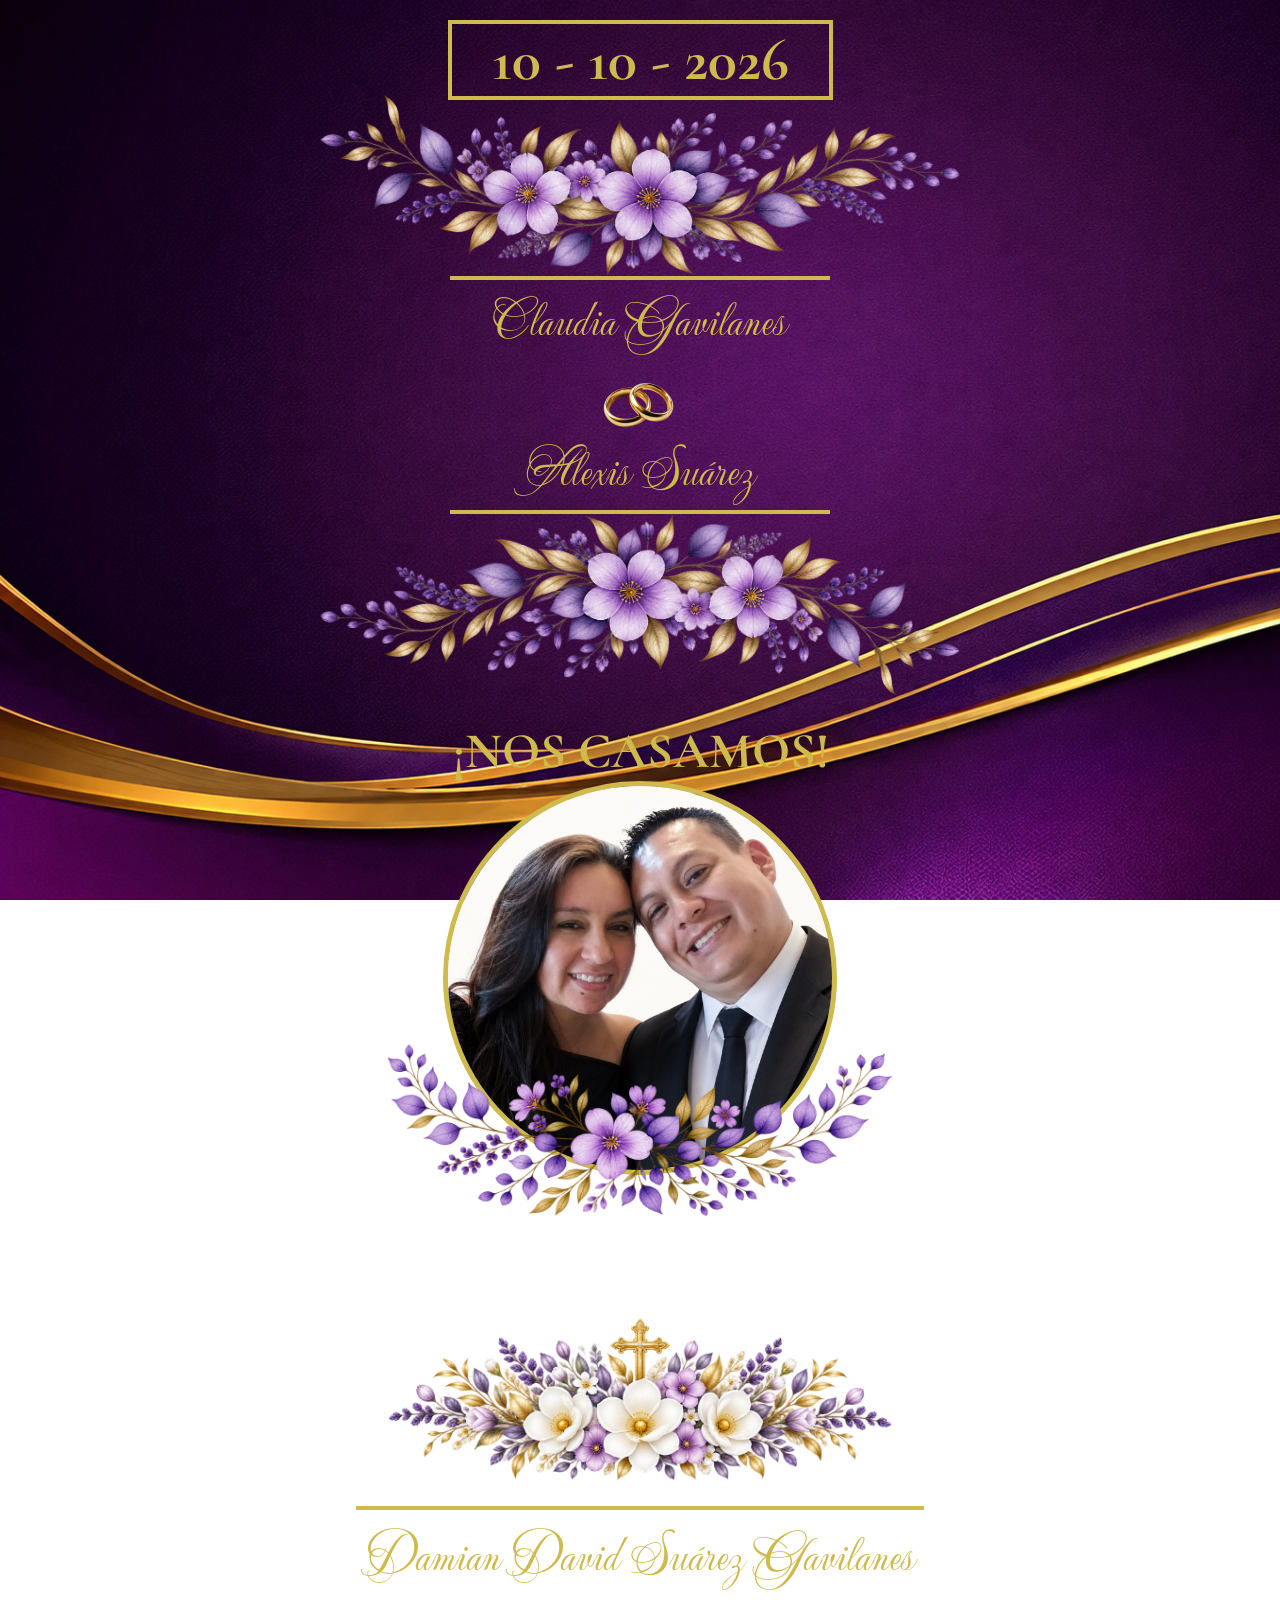
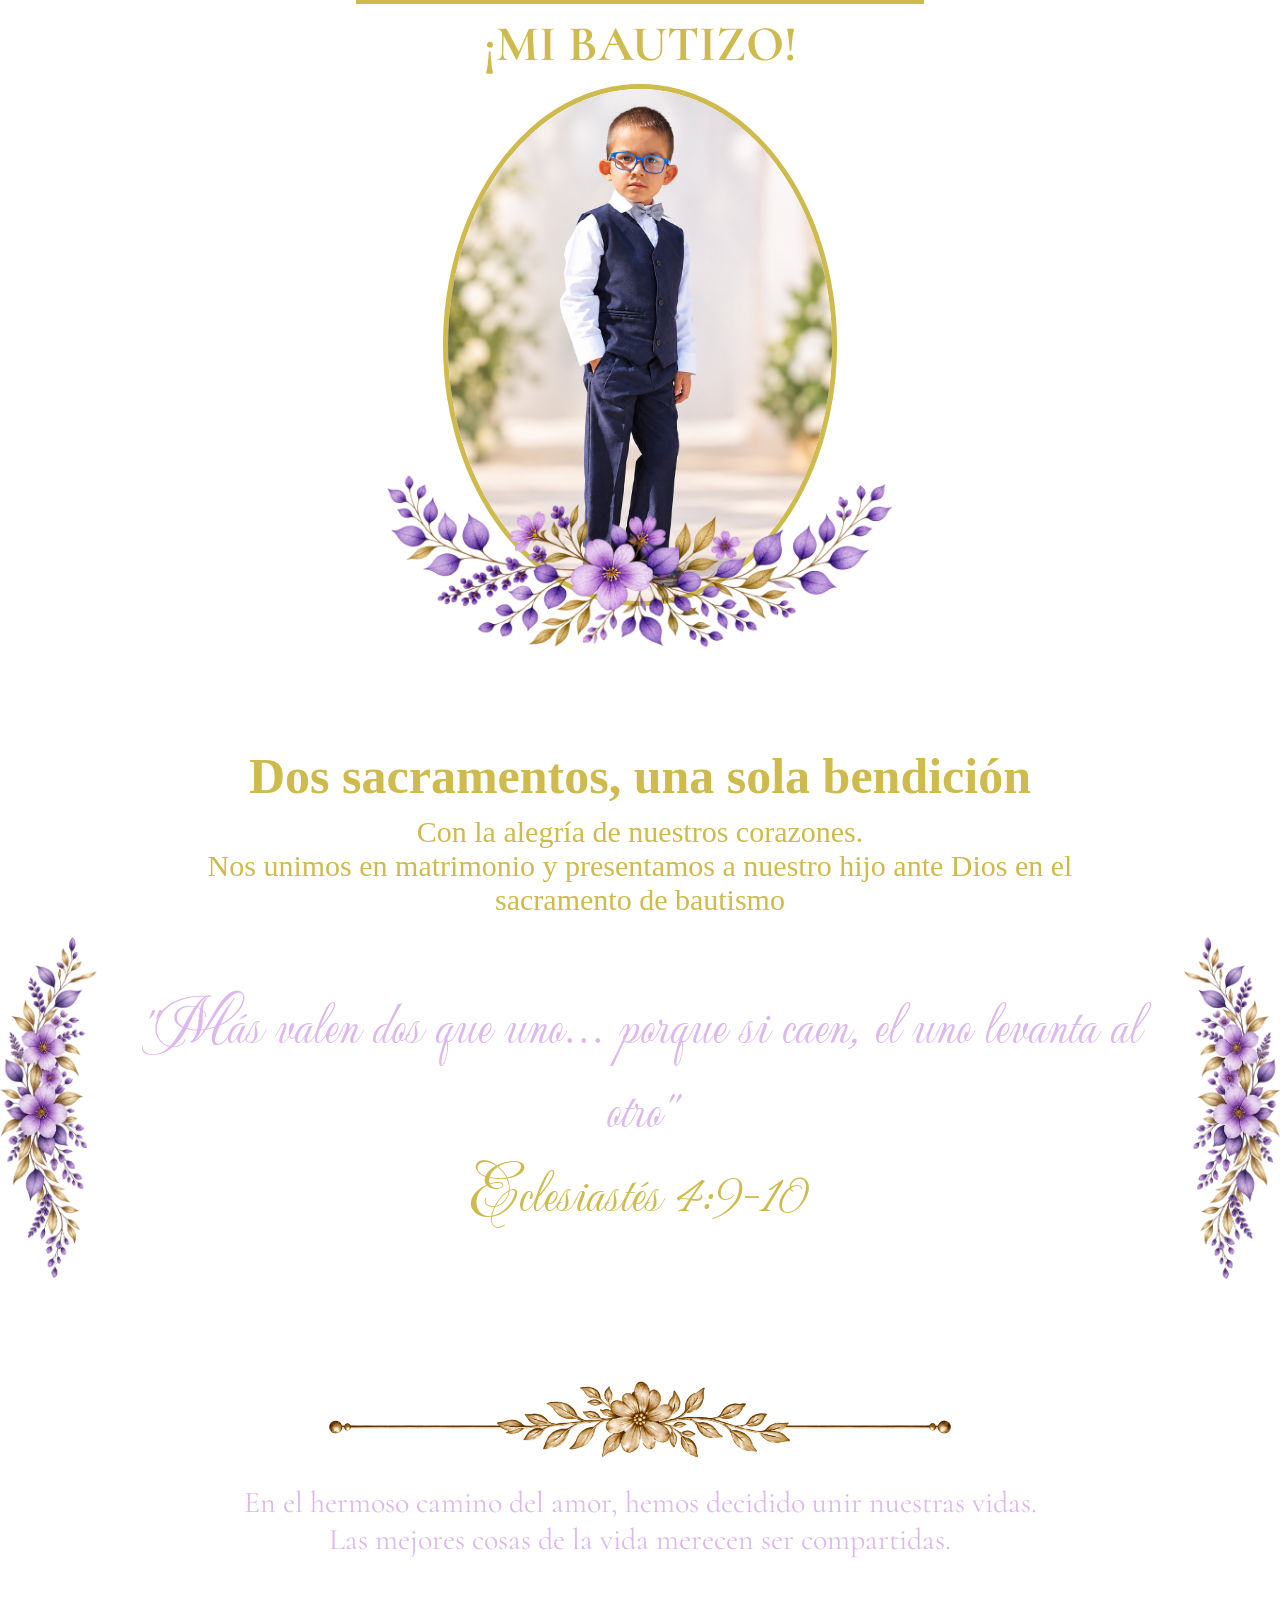
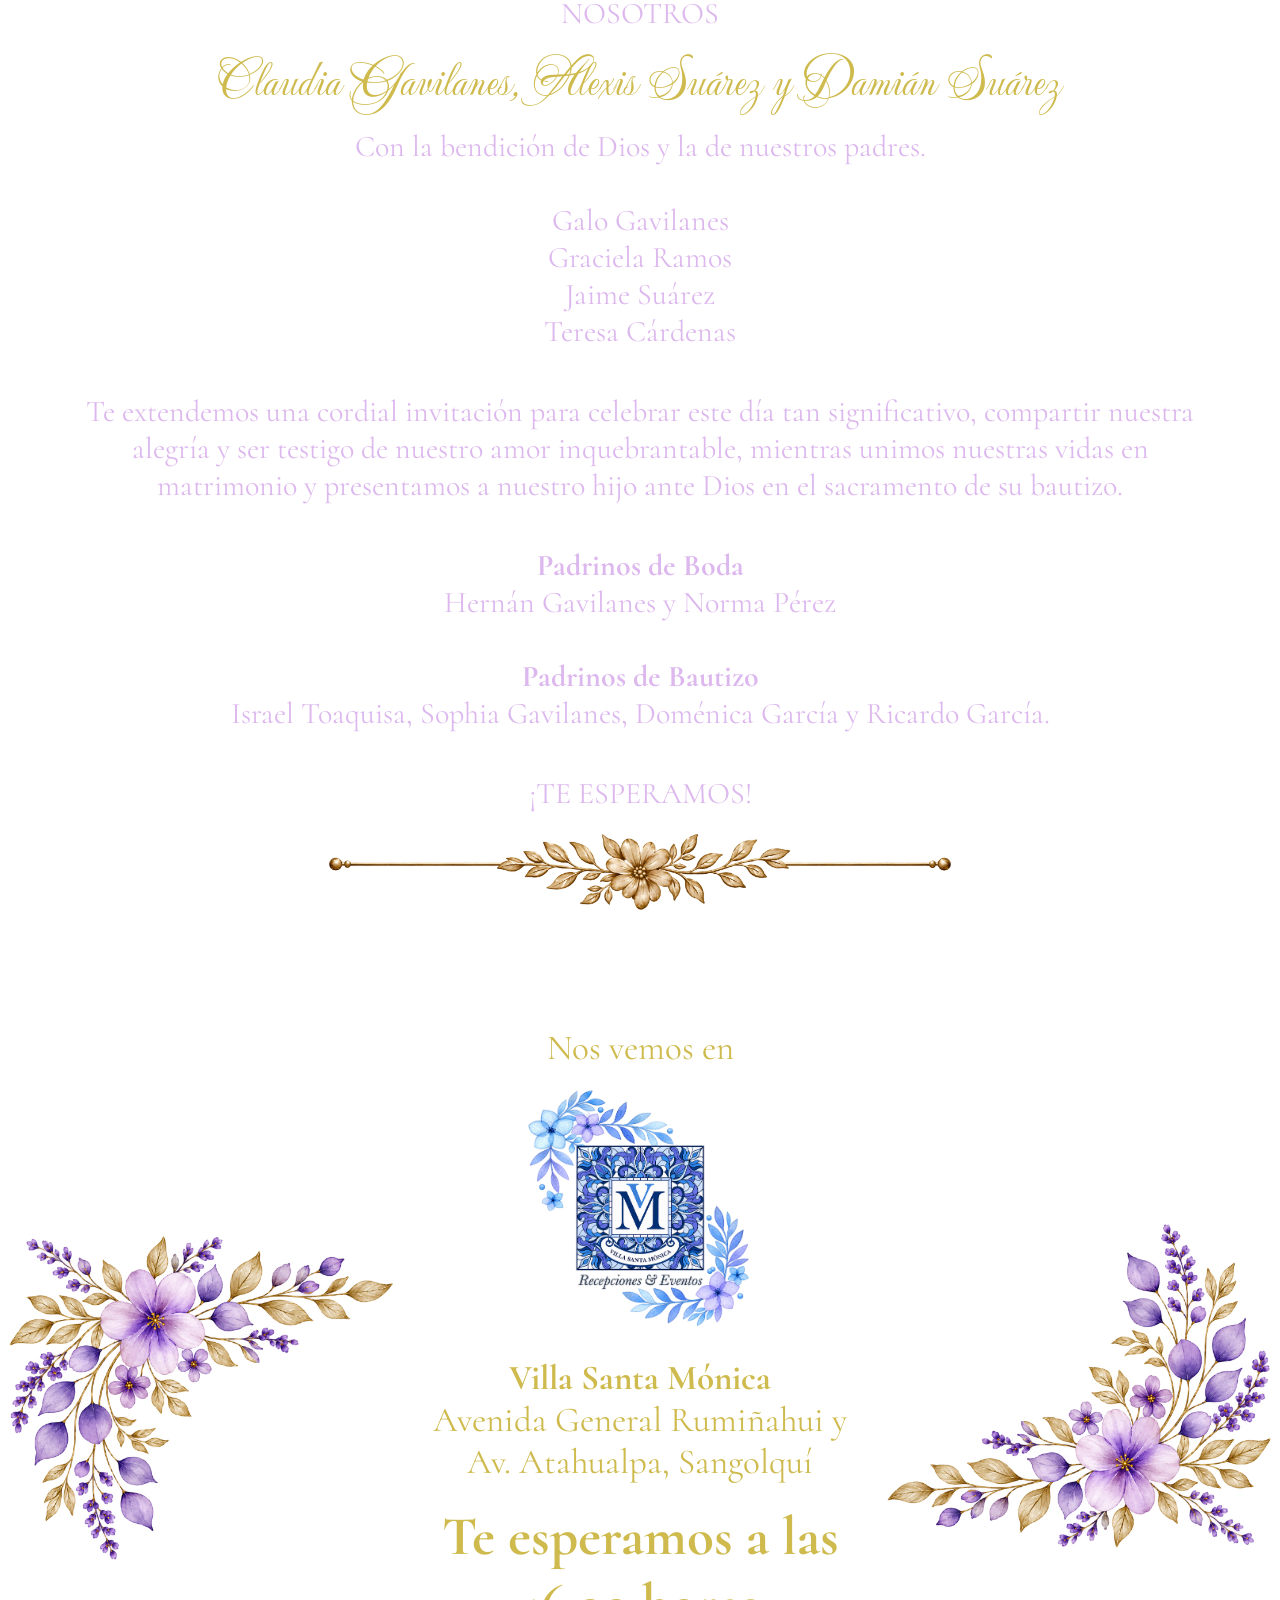
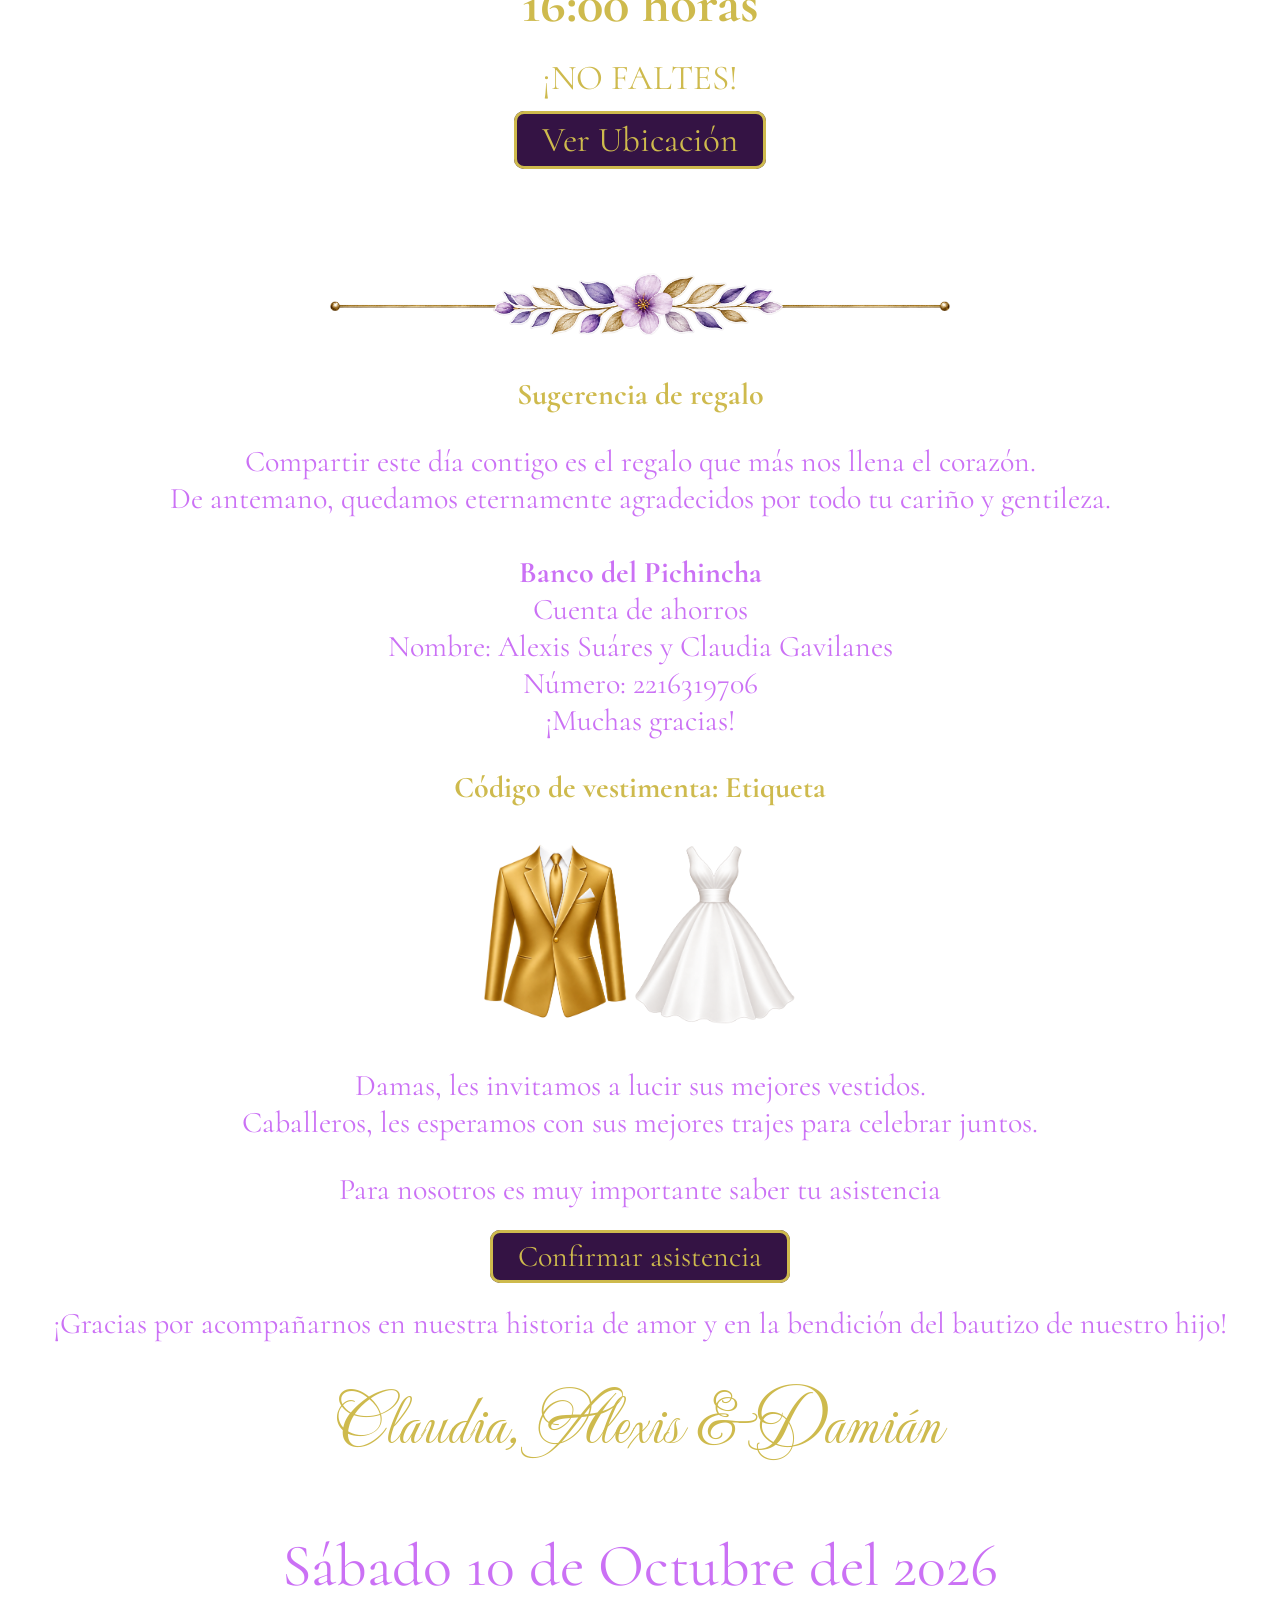
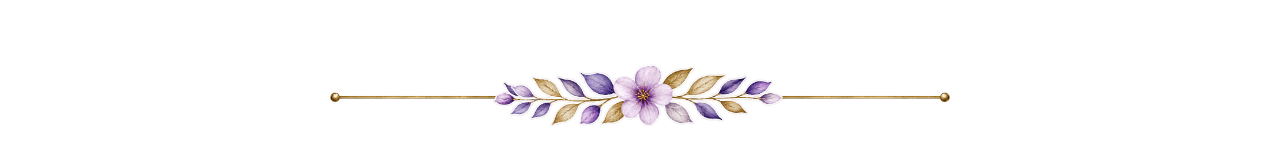
==== invitacion.html @ 09f64ba8 "Add files via upload" ====
<!DOCTYPE html>
<html lang="es">
<head>
    <meta charset="UTF-8">
    <meta name="viewport" content="width=device-width, initial-scale=1.0">
    <link rel="stylesheet" href="estilos/style.css">
    <link rel="icon" type="image/png" href="imagenes/logo.png">
    <link rel="preconnect" href="https://fonts.googleapis.com">
    <link rel="preconnect" href="https://fonts.gstatic.com" crossorigin>
    <link href="https://fonts.googleapis.com/css2?family=Marcellus&display=swap" rel="stylesheet">
    <title>Claudia and Alexis</title>
    <link rel="preconnect" href="https://fonts.googleapis.com">
    <link rel="preconnect" href="https://fonts.gstatic.com" crossorigin>
    <link href="https://fonts.googleapis.com/css2?family=Baskervville:ital@0;1&family=Cormorant:ital,wght@0,300..700;1,300..700&family=Great+Vibes&family=Lora:ital,wght@0,400..700;1,400..700&family=Namdhinggo:wght@400;500;600;700;800&family=PT+Serif:ital,wght@0,400;0,700;1,400;1,700&family=Pacifico&family=Playfair+Display:ital,wght@0,400..900;1,400..900&family=Quicksand:wght@300..700&display=swap" rel="stylesheet">
    <link rel="preconnect" href="https://fonts.googleapis.com">
    <link rel="preconnect" href="https://fonts.gstatic.com" crossorigin>
    <link href="https://fonts.googleapis.com/css2?family=Cormorant:ital,wght@0,300..700;1,300..700&family=Lora:ital,wght@0,400..700;1,400..700&family=Namdhinggo:wght@400;500;600;700;800&family=PT+Serif:ital,wght@0,400;0,700;1,400;1,700&family=Pacifico&family=Playfair+Display:ital,wght@0,400..900;1,400..900&family=Quicksand:wght@300..700&display=swap" rel="stylesheet">
    <link rel="preconnect" href="https://fonts.googleapis.com">
    <link rel="preconnect" href="https://fonts.gstatic.com" crossorigin>
    <link href="https://fonts.googleapis.com/css2?family=Cormorant:ital,wght@0,300..700;1,300..700&family=Great+Vibes&family=Lora:ital,wght@0,400..700;1,400..700&family=Namdhinggo:wght@400;500;600;700;800&family=PT+Serif:ital,wght@0,400;0,700;1,400;1,700&family=Pacifico&family=Playfair+Display:ital,wght@0,400..900;1,400..900&family=Quicksand:wght@300..700&display=swap" rel="stylesheet">

    <link rel="preconnect" href="https://fonts.googleapis.com">
<link rel="preconnect" href="https://fonts.gstatic.com" crossorigin>
<link href="https://fonts.googleapis.com/css2?family=IM+Fell+Double+Pica:ital@0;1&family=Imperial+Script&family=Italianno&family=Mea+Culpa&family=Pinyon+Script&family=The+Nautigal:wght@400;700&family=Ultra&display=swap" rel="stylesheet">
</head>
<body>
<!------------------------------------------------------------------------ -->

<!-- Elemento de audio invisible -->




    <main>
        <div class="portadanovios">
            <h2>10 - 10 - 2026</h2>
            <img src="imagenes/flor51.png" class="flor51"> 
            <h1 class="nombres1">Claudia Gavilanes<br><img src="imagenes/anillos.png" class="fotoanillos"><br>Alexis Suárez</h1>
            <img src="imagenes/flor51.png" class="flor512">
            <h3>¡NOS CASAMOS!</h3>
            <img src="imagenes/fotonovios.png" class="fotonovios">
            <img src="imagenes/flor4.png" class="fotoflor4">
        </div>
        <div class="portadadami">
            <img src="imagenes/florbuatizo.png" class="florbautizo">
            <h1 class="nombredami">Damian David Suárez Gavilanes</h1>
            <h3>¡MI BAUTIZO!</h3>
            <img src="imagenes/fotodami.png" class="fotodami">
            <img src="imagenes/flor4.png" class="fotoflor4">
        </div>  
        <div class="versiculos">
            <h3>Dos sacramentos, una sola bendición</h3>
            <p class="texto1">Con la alegría de nuestros corazones.<br>Nos unimos en matrimonio y presentamos a nuestro hijo ante Dios en el sacramento de bautismo</p>
            <article class="aVersiculos">
                <img src="imagenes/flor5.png" class="imagenversiculos">
                <p class="pVersiculos">
                    "Más valen dos que uno... porque si caen, el uno levanta al otro"
                    <br><a class="cita">Eclesiastés 4:9-10</a>
                </p>
                <img src="imagenes/flor5.png" class="imagenversiculos2">
            </article>
        </div>

        <div class="invitacion">
            <p class="i1">
                <img src="imagenes/flor9.png" class="flor9 iflor9">
            </p>
            <div class="DivInvitacion">
                <p class="di1">
                    En el hermoso camino del amor, hemos decidido unir nuestras vidas.  
                    <br>Las mejores cosas de la vida merecen ser compartidas.
                    <br><br>NOSOTROS
                </p>
                <h1 class="nombres2">Claudia Gavilanes, Alexis Suárez y Damián Suárez</h1>
                <p class="di4">
                    Con la bendición de Dios y la de nuestros padres.
                    <br><br>Galo Gavilanes
                    <br>Graciela Ramos
                    <br>Jaime Suárez
                    <br>Teresa Cárdenas
                </p>
                <p class="di7">
                    <br>Te extendemos una cordial invitación para celebrar este día tan significativo, compartir nuestra 
                    alegría y ser testigo de nuestro amor inquebrantable, mientras unimos nuestras vidas en 
                    matrimonio y presentamos a nuestro hijo ante Dios en el sacramento de su bautizo.
                </p>
                <p class="di5">
                    <br><b>Padrinos de Boda</b>
                    <br>Hernán Gavilanes y Norma Pérez
                    <br><br><b>Padrinos de Bautizo</b>
                    <br>Israel Toaquisa, Sophia Gavilanes, Doménica García y Ricardo García.
                </p>
                <p class="di8">
                    <br>¡TE ESPERAMOS!
                </p>
            </div>
            <p class="i2">
                <img src="imagenes/flor9.png" class="flor9 flor92">
            </p>
        </div>
        <div class="ubicacion">
            <p class="u1">
                <img src="imagenes/flor8.png" class="ubicacionflor8">
            </p>
            <article class="aUbicacion">
                <p class="u2">
                    Nos vemos en
                </p>
                <p class="u3">
                    <img src="imagenes/Logo-web.png" class="logoevento">
                </p>
                <p class="u4">
                    <b>Villa Santa Mónica</b><br>Avenida General Rumiñahui y Av. Atahualpa, Sangolquí
                </p>
                <p class="u6">
                    <b>Te esperamos a las 16:00 horas</b>
                </p>
                <p class="u7">
                    ¡NO FALTES!
                </p>
                <p class="u5">
                    <a href="https://maps.app.goo.gl/88DTqBgowLSsZiwD9" target="_blank" class="link-ubi">Ver Ubicación</a>
                </p>
            </article>
            <p class="u1">
                <img src="imagenes/flor8.png" class="iubicacionflor8">
            </p>
        </div>
        <div class="regalo">
            <p class="r1">
                <img src="imagenes/flor6.png" class="flor6">
            </p>
            <p class="r2">
                <b>Sugerencia de regalo</b>
            </p>
            <p class="r3">
                Compartir este día contigo es el regalo que más nos llena el corazón.<br>
                De antemano, quedamos eternamente agradecidos por todo tu cariño y gentileza.
        
                <br><br><b>Banco del Pichincha</b>
                <br>Cuenta de ahorros
                <br>Nombre: Alexis Suáres y Claudia Gavilanes
                <br>Número: 2216319706
                <br>¡Muchas gracias!
            </p>
            <p class="r5">
                <b>Código de vestimenta: Etiqueta</b>
            </p>
            <p class="r6">
                <img src="imagenes/vestimenta2.png" class="vestimenta">
            </p>
            <p class="r7">
                Damas, les invitamos a lucir sus mejores vestidos.
                <br>    
                Caballeros, les esperamos con sus mejores trajes para celebrar juntos.
            </p>
            <p class="r9">
                Para nosotros es muy importante saber tu asistencia
            </p>
            <p class="r10">
                <a href="https://api.whatsapp.com/send?phone=+593987733434&text=%F0%9F%91%8B%20Hola,%20soy%20*NOMBRE%20Y%20APELLIDOS*%20%20%F0%9F%98%83%20Quiero%20confirmar%20mi%20asistencia%20al%20enlace%20matrimonial%20de%20Claudia%20y%20Alexis%20del%20d%C3%ADa%2010%20de%20Octubre.%C2%A0%C2%A0%F0%9F%91%B0%E2%80%8D%E2%99%80%F0%9F%A4%B5%F0%9F%92%8D" target="_blank" class="link-ubi">Confirmar asistencia</a>
            </p>
            <p class="r11">
                ¡Gracias por acompañarnos en nuestra historia de amor y en la bendición del bautizo de nuestro hijo!
            </p>
            <h1 class="nombres3">Claudia, Alexis & Damián</h1>
            <p class="r12">
                Sábado 10 de Octubre del 2026
            </p>
            <p class="r13">
                <img src="imagenes/flor6.png" class="flor6">
            </p>
        </div>
    </main> 
</body>
</html>
---- estilos/style.css ----
html::-webkit-scrollbar
{
    width: 10px;
    background-color: rgb(0, 0, 0);    
}
html::-webkit-scrollbar-thumb
{
    background-color:  rgb(206, 186, 77)
}
body
{
    margin: 0px;
    width: 100%;
    color: rgb(206, 186, 77);
    background-image: url("../imagenes/fondo.png");
    background-repeat: no-repeat;
    background-attachment: fixed;
    background-size: cover;
    
}

/******************************************************************/
main
{
     
}
/*************************************************************PORTADA NOVIOS*/
.portadanovios
{
    display: flex;
    flex-direction: column;
    justify-content: center;
    align-items: center;
    font-family: "Cormorant", serif;
    text-align: center;
    
}
.portadanovios h2
{
    font-size: 60px;
    border: solid 4px rgb(206, 186, 77);
    padding: 0px 40px;
    margin: 20px 0px 0px 0px;
   
}
.flor51
{
    width: 50%;
    margin: -30px 0px 0px 0px;
}
.nombres1
{
    font-family: "Mea Culpa", cursive;
    font-weight: 400;
    font-style: normal;
    color: rgb(206, 186, 77);
    text-align: center;
    margin: 0px;
    font-size: 50px !important;
    border-top: solid 4px rgb(206, 186, 77);
    border-bottom: solid 4px rgb(206, 186, 77);
    padding: 5px 10px;
}
.fotoanillos
{
    width: 25%;
    margin: 0px 0px -30px 0px;
}
.flor512
{
    width: 50%;
    transform: rotate(180deg);
}
.portadanovios h3
{
  font-size: 50px !important;
  margin: 0px 0px 0px 0px !important;
}
.fotonovios
{
    width: 30%;
    border-radius: 50%;
    object-fit: cover;
    border: solid 5px rgb(206, 186, 77);
}
.fotoflor4
{
    width: 40%;
    transform: rotate(180deg);
    margin-top: -130px;
}
/*************************************************************PORTADA DAMI*/
.portadadami
{
    display: flex;
    flex-direction: column;
    justify-content: center;
    align-items: center;
    font-family: "Cormorant", serif;
    text-align: center;
}
.florbautizo
{
    width: 40%;
    margin: 100px 0px 20px 0px;
}
.nombredami
{
    font-family: "Mea Culpa", cursive;
    font-weight: 400;
    font-style: normal;
    color: rgb(206, 186, 77);
    text-align: center;
    margin: 0px;
    font-size: 50px !important;
    border-top: solid 4px rgb(206, 186, 77);
    border-bottom: solid 4px rgb(206, 186, 77);
    padding: 10px 10px;
}
.fotocruz
{
    width: 10%;
    margin: -230px 0px 0px 0px;
}
.portadadami h3
{
    font-size: 50px;
    margin: 10px 0px 0px 0px;
}
.fotodami
{
    width: 30%;
    border-radius: 50%;
    object-fit: cover;
    border: solid 5px rgb(206, 186, 77);
    margin: 10px 0px 0px 0px;
}
/**********************************************************/
.versiculos
{
    display: flex;
    flex-direction: column;
    justify-content: center;
    align-items: center;
    margin: 100px 0px 0px 0px;
}
.versiculos h3
{
    text-align: center;
    font-size: 50px;
    margin: 0px;
}
.texto1
{
    text-align: center;
    font-size: 30px;
    width: 70%;
    margin: 10px 0px 0px 0px;
    
}
.aVersiculos
{
    display: flex;
    justify-content: space-evenly;
    align-items: center;
    margin: 20px 0px 0px 0px;
}
.aVersiculos p
{
    color: #ddb8ee;
    font-size: 60px;
    text-align: center;
    font-family: "Mea Culpa", cursive;
    font-weight: 400;
    font-style: normal;
    margin: 0;
}
.cita
{
    color: rgb(206, 186, 77);
}
.imagenversiculos
{
    width: 8%;
}
.imagenversiculos2
{
    width: 8%;
    transform: scaleX(-1);
}
/****************************************************************/
.invitacion
{
    margin: 100px 0px 0px 0px;
}
.nombres2
{
    font-family: "Mea Culpa", cursive;
    font-weight: 400;
    font-style: normal;
    color: rgb(206, 186, 77);
    text-align: center;
    margin: 10px auto;
    width: 100%;
    font-size: 50px;
}
.i1, .i2
{
    text-align: center;
}
.flor9
{
    width: 50%;
}
.DivInvitacion
{
    display: flex;
    flex-direction: column;
    align-items: center;   
}
.DivInvitacion p
{
    color: #ddb8ee;
    font-size: 30px;
    text-align: center;
    width: 90%;
    font-family: "Cormorant", serif;
    margin: 3px 0px;
}


/**************************************************************/

.u1
{
    width: 100%;
}
.ubicacionflor8
{
    width: 100%;
    transform: rotate(180deg);
}
.iubicacionflor8
{
    transform: rotate(0deg) !important;
    width: 100%;
}
.ubicacion
{
    display: flex;
    justify-content: space-evenly;
    align-items: center;
    margin: 100px 0px 0px 0px;
}
.aUbicacion
{
    display: flex;
    flex-direction: column;
    justify-content: center;
    align-items: center;
}
.aUbicacion p
{
    color: rgb(206, 186, 77);
    font-size: 30px;
    text-align: center;
    font-family: "Cormorant", serif;
    margin: 10px 0px;
    width: 100%;
    font-size: 35px;
}
.u5 a
{
    border-radius: 10px;
    color: rgb(206, 186, 77);
    background-color: #341344;
    margin: 10px;
    padding: 5px 25px;
    border: solid 3px rgb(206, 186, 77);
}
.u6
{
    font-size: 55px !important;
}
.logoevento
{
    width: 60%;
}
.link-ubi
{
    font-family: "Cormorant", serif;
}
.u5 a:hover
{
    background-color: rgb(122, 107, 19);
}
/***********************************************************/

.regalo
{
    margin: 100px 0px 0px 0px;
    text-align: center;
}
.flor6
{
    width: 50%;
}
.r2, .r5
{
    color: rgb(206, 186, 77) !important;
}
.r10 a
{
    border-radius: 10px;
    color: rgb(206, 186, 77);
    background-color: #341344;
    margin: 10px;
    padding: 5px 25px;
    border: solid 3px rgb(206, 186, 77);
}
.u5 a, .r10 a:link
{ 
    text-decoration: none;
}
.r10 a:hover
{
    background-color: rgb(122, 107, 19);
}
.r12
{
    font-size: 60px !important;
}
.sobre
{
    width: 5%;
}
.vestimenta
{
    width:25%;
}
.regalo p
{
    color: #cb71f5;
    font-family: "Cormorant", serif;
    font-size: 30px;
    text-align: center;
}
.colores
{
    display: flex;
    flex-direction: row;
    justify-content: space-around;
    border-radius: 10px;
    padding: 12px 10px;
    width: 50%;
    margin: auto;
    background-color: #80dbff;
}
.blanco
{
    background-color: white;
    border-radius: 60px;
    width: 80px;
    height: 80px;
    margin: 0;
}
.azul
{
    background-color: #0e46d4;
    border-radius: 60px;
    width: 80px;
    height: 80px;
    margin: 0;
}
.celeste
{
    background-color: #4d82bc;
    border-radius: 60px;
    width: 80px;
    height: 80px;
    margin: 0;
}
.marino
{
    background-color: #071C85;
    border-radius: 60px;
    width: 80px;
    height: 80px;
    margin: 0;
}
.rojo
{
    background-color: red;
    border-radius: 60px;
    width: 80px;
    height: 80px;
    margin: 0;
}
.granate
{
    background-color: #BF0404;
    border-radius: 60px;
    width: 80px;
    height: 80px;
    margin: 0;
}
.r2, .r5, .r7, .r9
{
    font-size: 30px !important;
}
.nombres3
{
    font-family: "Mea Culpa", cursive;
    font-weight: 400;
    font-style: normal;
    color: rgb(206, 186, 77);
    text-align: center;
    margin: 10px auto;
    width: 60%;
    font-size: 70px;
}
.iubicacionflor8
{
    transform: scaleX(-1);
}
.iflor9, .iflor6
{
    transform: scaleY(-1);
}
@media screen and (min-width: 0px) and (max-width: 500px)
{

    /************************************************/
    .portadanovios
    {
        display: flex;
        flex-direction: column;
        justify-content: flex-start;
        align-items: center; 
        
    }
    .portadanovios h2
    {
        margin: 10px 0px 0px 0px;
        font-size: 40px;
    }
    .flor51, .flor512
    {
        width: 60%;
    }
    .flor51
    {
        margin: 0px 0px 0px 0px;
    }
    .flor512
    {
        margin: 0px 0px 0px 0px;
    }
    .nombres1
    {
        font-size: 50px !important;
        width: 80%;
    }
    .portadanovios h3 
    {
        margin: -20px 0px 0px 0px !important;
        font-size: 30px !important;
    }
    .fotonovios
    {
        width: 60%;
        margin: 0px 0px 0px 0px;
    }
    .fotoflor4
    {
        width: 70%;
        margin: -80px 0px 0px 0px;
    }

    /************************************************/
    
    .portadadami
    {   display: flex;
        flex-direction: column;
        justify-content: flex-start;
        align-items: center;
        margin: 100px 0px 0px 0px;
        scroll-snap-align: start;
        scroll-snap-stop: always;
        box-sizing: border-box;
    }
    .florbautizo
    {
        width: 90%;
        margin: 20px 0px 0px 0px;
    }
    .nombredami
    {
        font-size: 50px !important;
        width: 90%;
    }
    .fotodami
    {
        width: 70%;
        margin: -50px 0px 0px 0px;
    }
    .portadadami h3
    {
        margin: 0px 0px 50px 0px;
    }
    /************************************************/
    .versiculos h3
    {
        font-size: 45px;
    }
    .versiculos .texto1
    {
        width: 100%;
        font-size: 25px;
        margin: 40px 0px 0px 0px;
    }
    .imagenversiculos
    {
        transform: rotate(90deg);
         margin: -80px 0px 0px 0px;
         width: 25%;
    }
    .imagenversiculos2
    {
        transform: rotate(-90deg);
        margin: 0px 0px -120px 0px;
        width: 25%;
    }
    .aVersiculos
    {
        display: flex;
        flex-direction: column;    
        margin: 0px 0px 0px 0px;
    }
    .aVersiculos p
    {
        margin: -120px 0px;
        font-size: 50px;
        
    }
    .cita
    {
        font-size: 30px;
    }
    .pVersiculos
    {
        width: 100%;
        
    }
    /*********************************************/
    .nombres2
    {
        margin: 15px 0px;
        font-size: 50px;
        width: 90%;
    }
    .di8
    {
        margin-top: 20px !important; 
    }
    .flor9
    {
        width: 60%;
    }
    .DivInvitacion p
    {
        width: 100%;
        font-size: 30px;
    }
    .di5
    {
        width: 65% !important;
        
    }

/*******************************************/
    .u1
    {
        width: 40%;
    }
    .ubicacion
    {
        display: flex;
        flex-direction: column;
        justify-content: center;
        align-items: center;
        margin: 0px;
    }
    .aUbicacion
    {
        padding: 0px;
    }
    .aUbicacion p
    {
        font-size: 35px !important;
    }
    .u4
    {
       width: 100%; 
    }
    .ubicacionflor8, .iubicacionflor8
    {
        display: none;
    }
    .aUbicacion .u6
    {
        font-size: 55px !important;
    }

/***************************************/

    .flor6
    {
        width: 50%;
    }
    .vestimenta
    {
        width:80%;
    }
    .regalo p
    {
        font-size: 35px !important;
        width: 100%;
        text-align: center;
        margin: auto;
    }
    .regalo .r5
    {
        margin: 30px 0px 5px 0px;
    }
    .regalo .r10
    {
        margin: 40px 0px 40px 0px;
    }
    .nombres3
    {
        font-size: 40px;
        padding: 0px;
        width: 100%;
        margin: 20px 0px;
    }
    .regalo .r12
    {
        font-size: 30px !important;
    }
    .regalo
    {
        margin: 0px;
    }

}
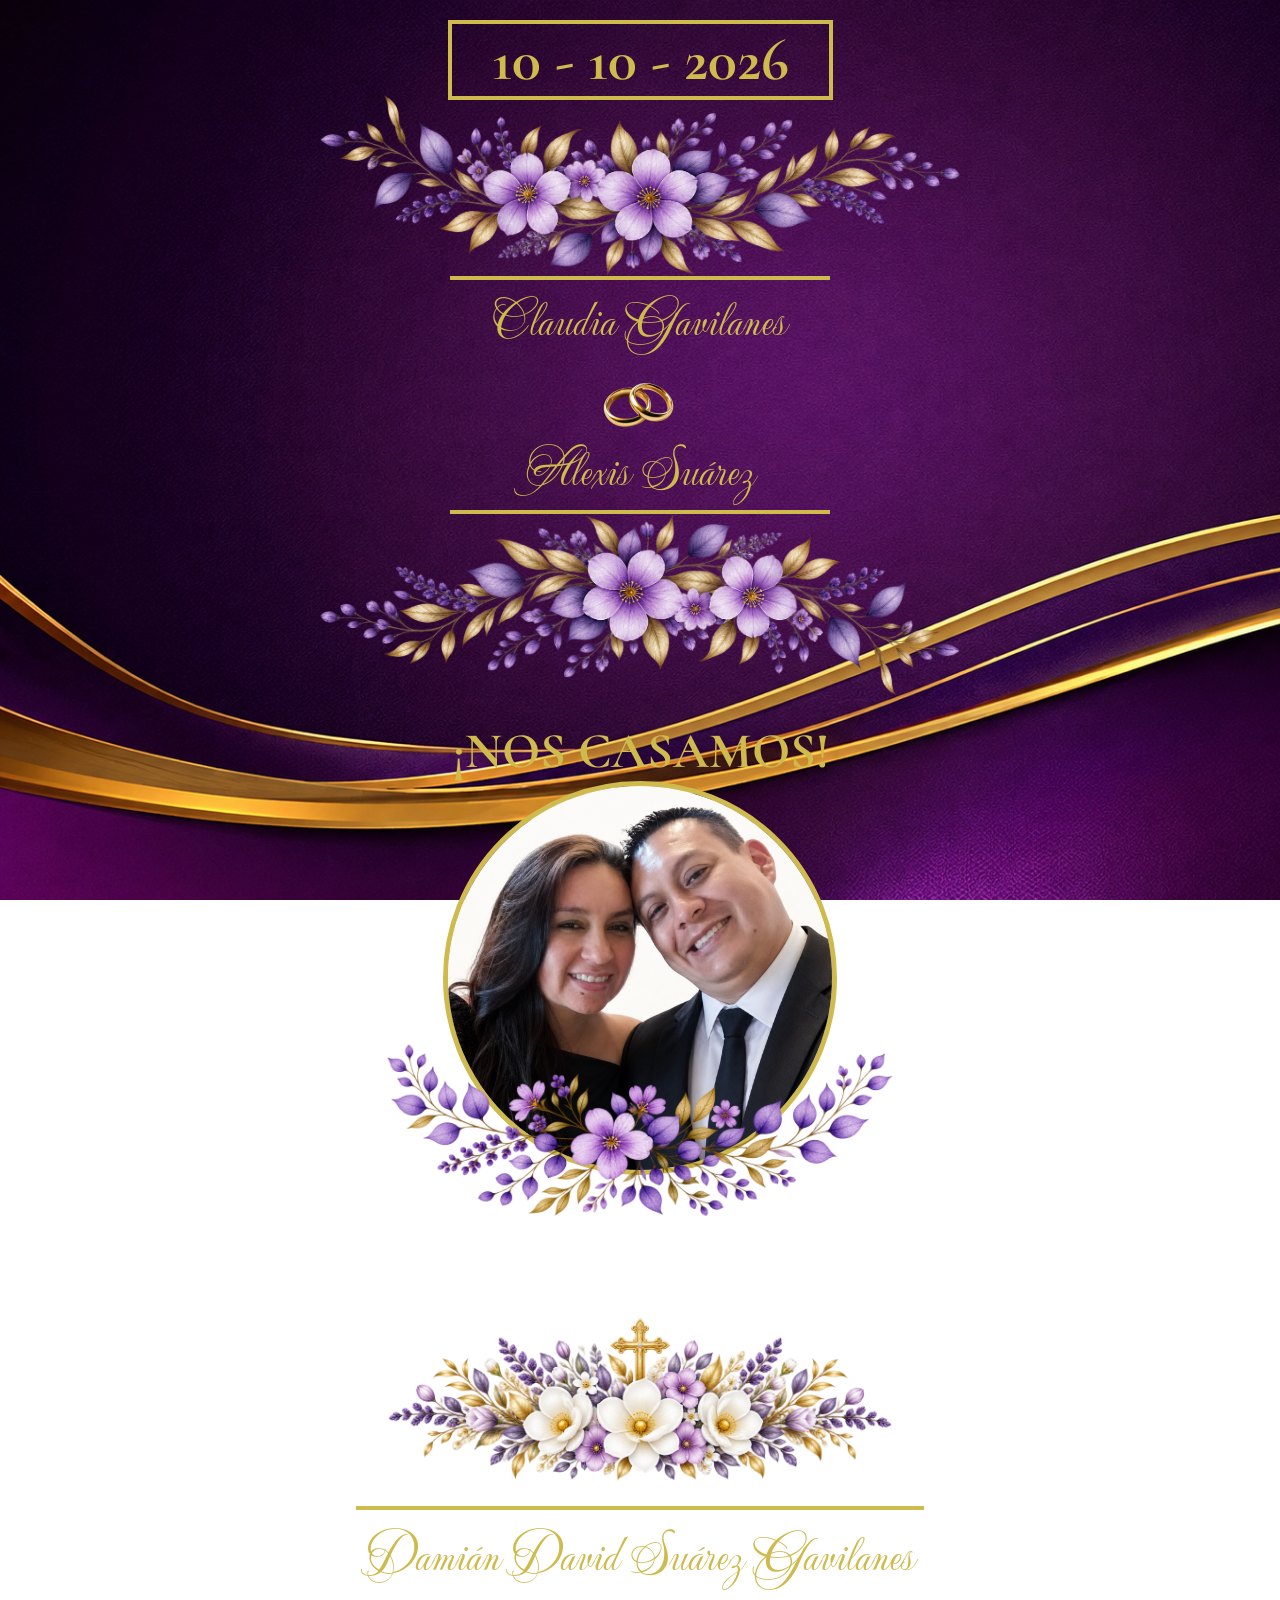
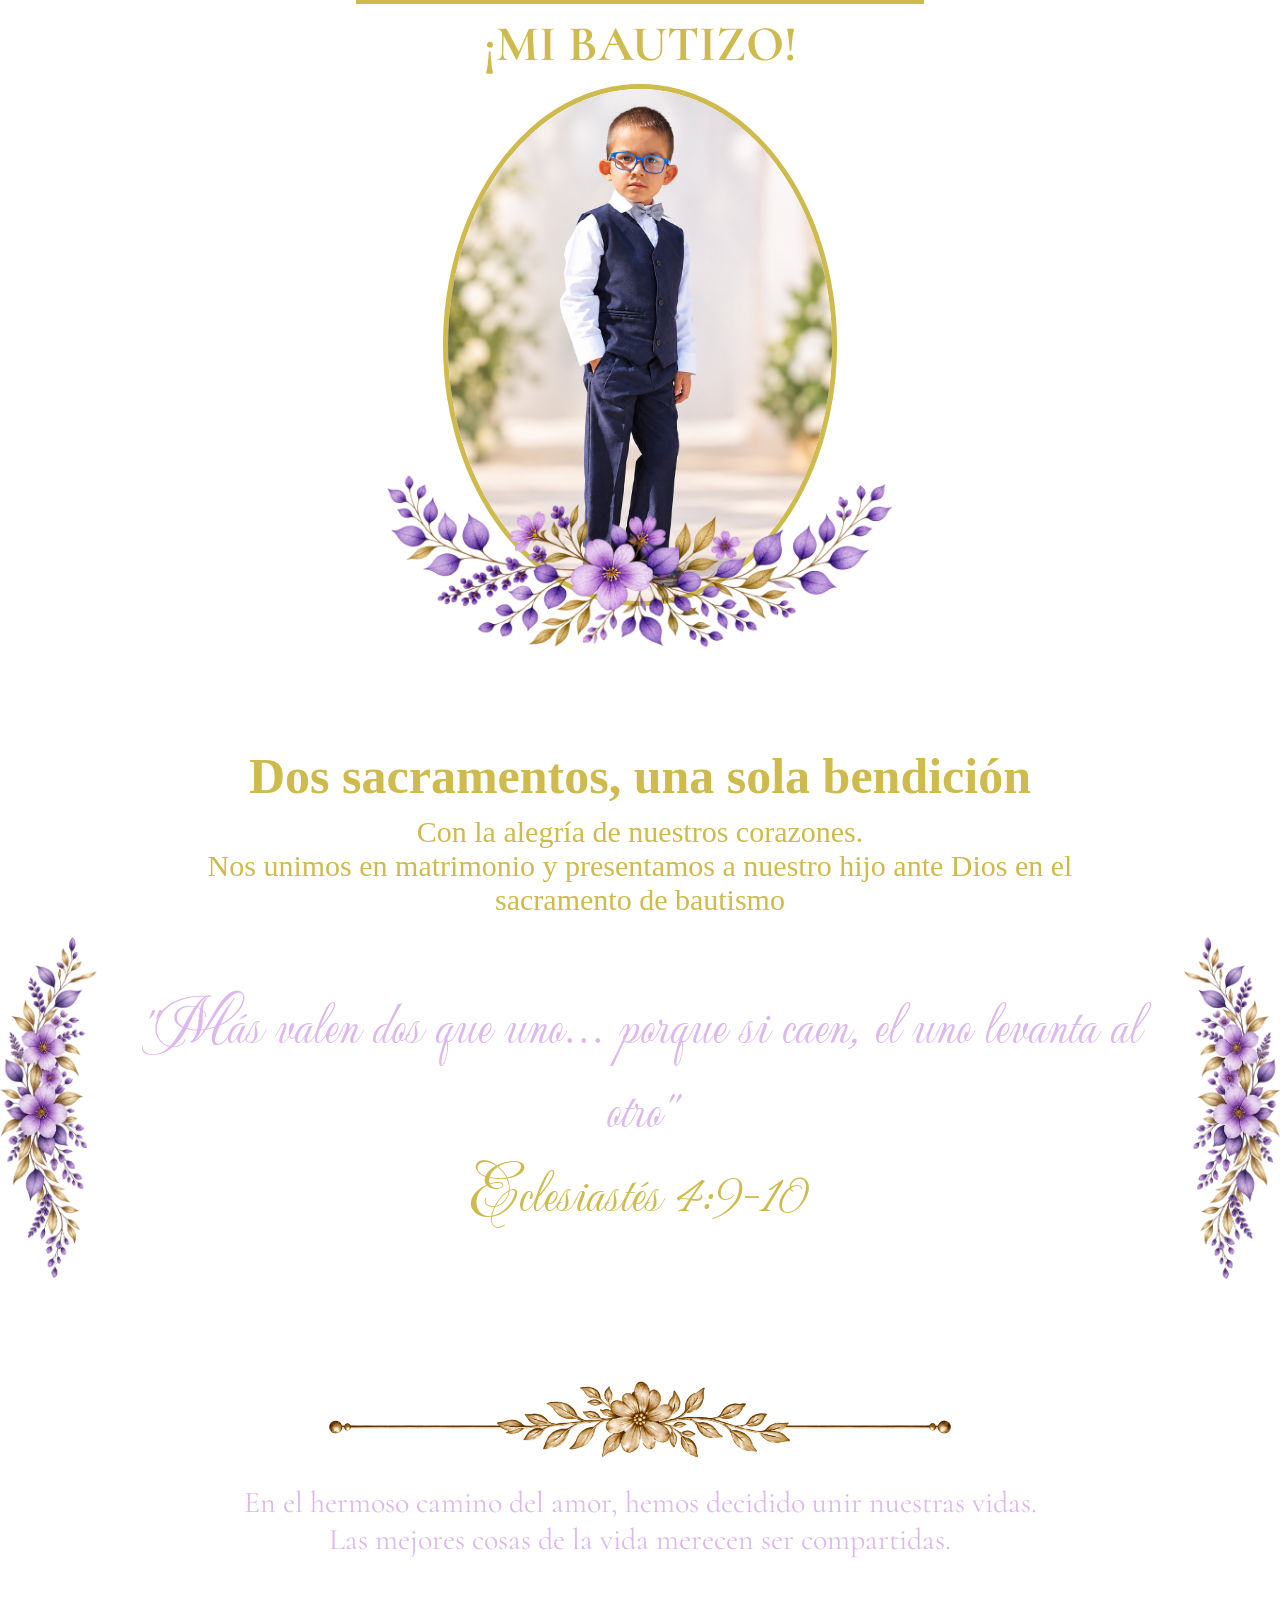
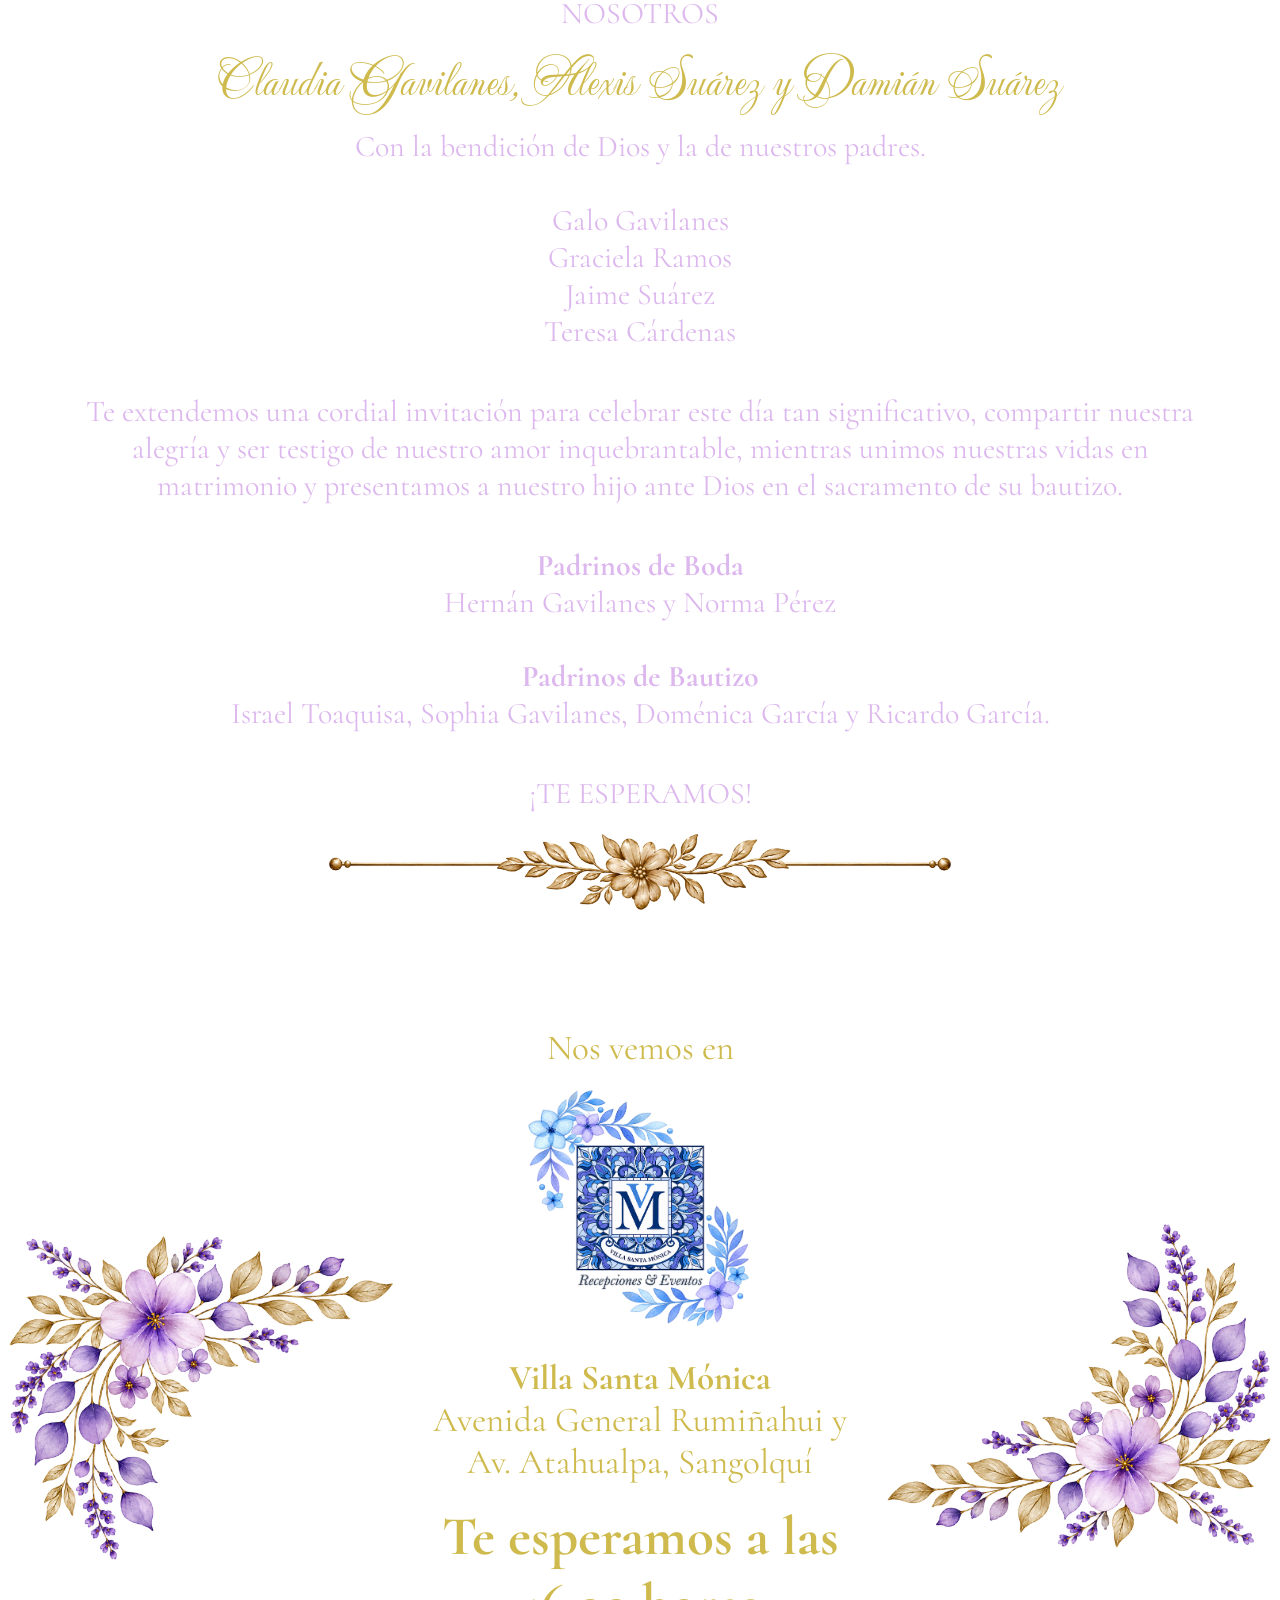
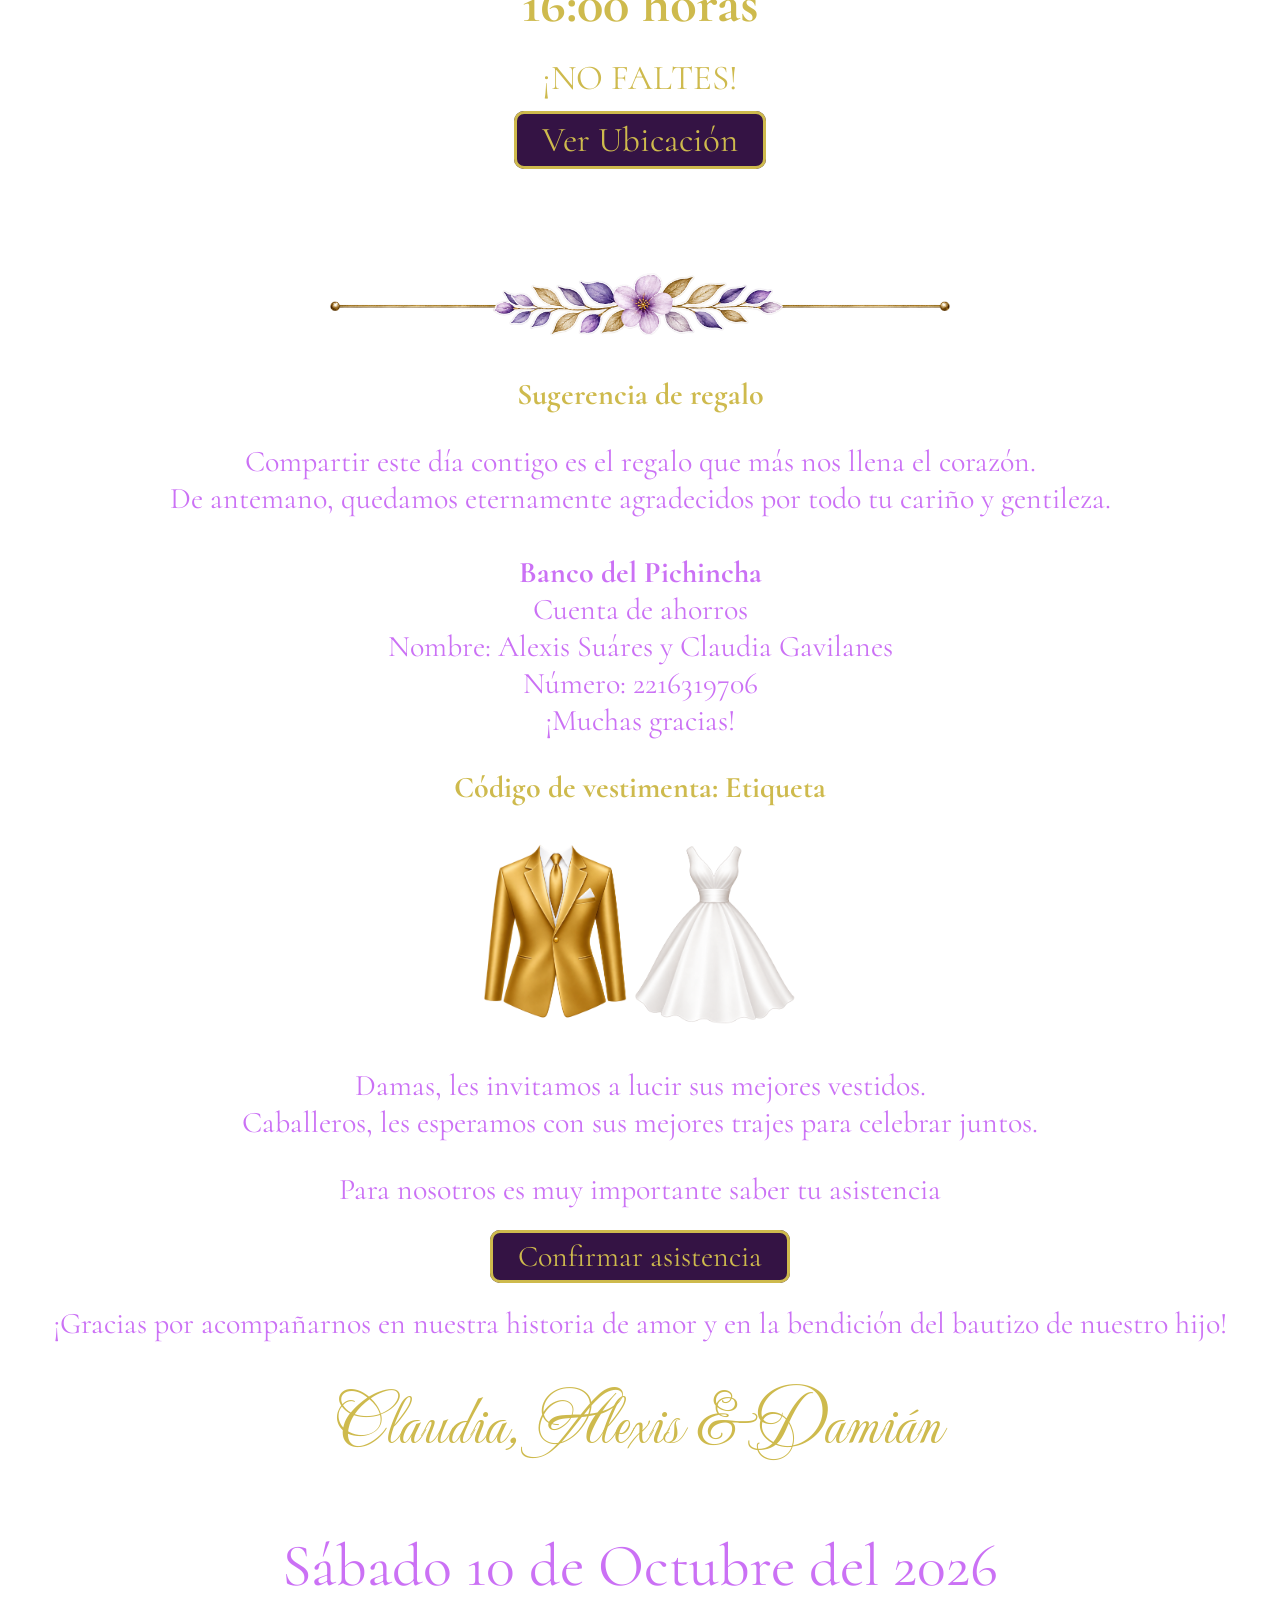
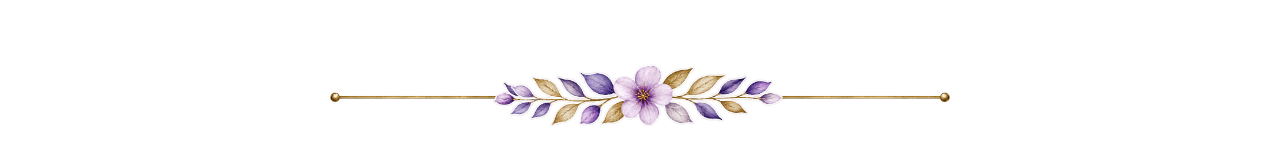
==== commit 4215bfaa: "Add files via upload" ====
--- a/invitacion.html
+++ b/invitacion.html
@@ -43,7 +43,7 @@
         </div>
         <div class="portadadami">
             <img src="imagenes/florbuatizo.png" class="florbautizo">
-            <h1 class="nombredami">Damian David Suárez Gavilanes</h1>
+            <h1 class="nombredami">Damián David Suárez Gavilanes</h1>
             <h3>¡MI BAUTIZO!</h3>
             <img src="imagenes/fotodami.png" class="fotodami">
             <img src="imagenes/flor4.png" class="fotoflor4">
